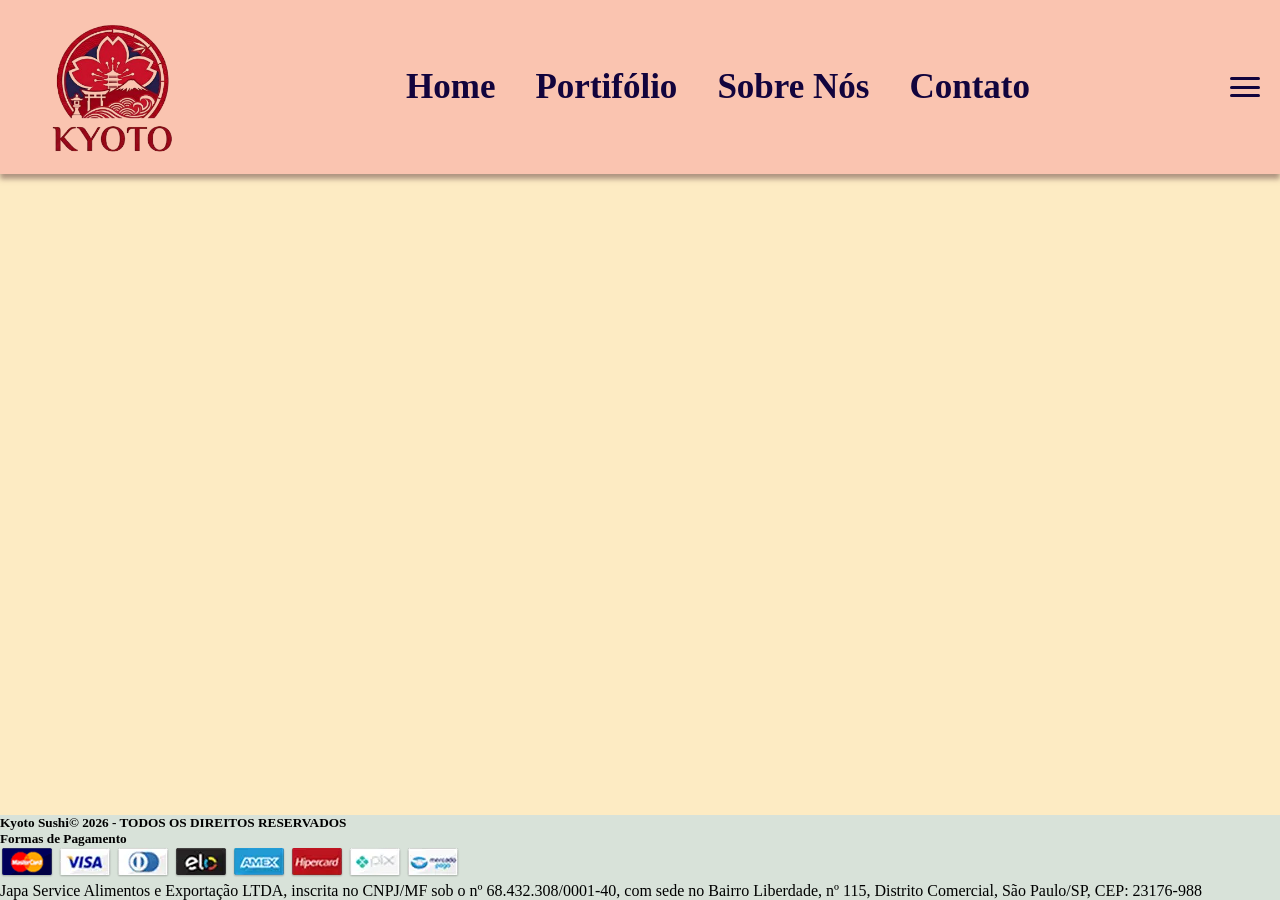
==== pages/contato.html @ 88096139 "feat: padronizando todas as paginas" ====
<!DOCTYPE html>
<html lang="en">
<head>
    <meta charset="UTF-8">
    <meta name="viewport" content="width=device-width, initial-scale=1.0">
    <link rel="stylesheet" href="../src/css/contato.css">
    <title>Contato</title>
</head>
<body>
    <header>
        <img src="../src/assets/logo.png" alt="logo" id="logo">
        <nav class="nav-links" id="links">
            <ul>
                <li><a href="../index.html">Home</a></li>
                <li><a href="../pages/portifolio.html">Portifólio</a></li>
                <li><a href="../pages/sobre.html">Sobre Nós</a></li>
                <li><a href="../pages/contato.html">Contato</a></li>
            </ul>
        </nav>
                        <!-- MENU HAMBURGER -->
        <div class="menu-hamburguer" id="menu-icone">
            <span></span>
            <span></span>
            <span></span>
        </div>
    </header>
    <main>
    

    </main>
    <footer>
        <h5>Kyoto Sushi© 2026 - TODOS OS DIREITOS RESERVADOS</h5>
        <h5>Formas de Pagamento</h5>
        <img src="../src/assets/pag1.png">
        <img src="../src/assets/pag2.webp">
        <img src="../src/assets/pag3.webp">
        <img src="../src/assets/pag4.webp">
        <img src="../src/assets/pag5.webp">
        <img src="../src/assets/pag6.webp">
        <img src="../src/assets/pag7.webp">
        <img src="../src/assets/pag8.webp">
        <p>Japa Service Alimentos e Exportação LTDA, inscrita no CNPJ/MF sob o nº 68.432.308/0001-40, com sede no Bairro Liberdade, nº 115, Distrito Comercial, São Paulo/SP, CEP: 23176-988</p>
    </footer>

    <script src="../src/js/script.js"></script>
</body>
</html>
---- src/css/contato.css ----
:root{
    --color1: #504821;
    --color2: #ff0000;
    --color3: rgba(248, 159, 159, 0.507);
    --color4: rgba(99, 64, 64, 0.507);
    --color5: #d8e2d9;
    --color6: #000000;
    --color7: #12043d;
}

*{
    margin: 0;
    padding: 0;
}

body{
    background-color: rgb(253, 235, 195);
    font-family: 'Times New Roman', Times, serif;
    min-height: 100vh;
    display: flex;
    flex-direction: column;
}

main{
    flex: 1;
}

header{
    background:var(--color3);
    padding:20px;
    display:flex;
    justify-content:space-between;
    align-items:center;
    box-shadow:0 5px 5px var(--color4);
}

#logo{
    width: 15%;
}

header nav ul{
    display:flex;
    gap:40px;
    list-style:none;
}

header nav ul li a{
    font-size: 35px;
}

header nav ul li a:hover{
    color:var(--color2);
}

.nav-links {
  display: flex;
  flex-grow: 1; 
  justify-content: center;
  gap: 20px; 
}

.nav-links a {
    text-decoration: none;
    color: var(--color7);
    font-weight:800;
}

footer{
    background-color: var(--color5);
}

.menu-hamburguer{
    display:flex;
    flex-direction:column;
    justify-content:space-around;
    width:30px;
    height:25px;
    cursor:pointer;
    z-index:1000;
}

.menu-hamburguer span{
    width:100%;
    height:3px;
    background:var(--color7);
    border-radius:10px;
    transition:0.3s;

}


@media(max-width:768px){
    header{
        position:relative;
    }
    .menu-hamburguer{
        display:flex;
        position:relative;
        z-index:1002;
    }
    nav{
        display:none !important;
        position:absolute;
        top:80px;
        left:0;
        width:100%;
        background:var(--color5);
        flex-direction:column;
        padding:20px;
        z-index:1001;
        border-radius:20px;
        box-shadow: 0 20px 30px rgba(0,0,0,0.2);
    }
    nav.active{
        display:flex !important;
    }
    nav ul{
        flex-direction:column;
        align-items:center;
        gap:20px;
    }
    /* EFEITO PARA TRANSFORMAR O HAMBURGUER EM X */
    .open span:nth-child(1){transform:rotate(45deg) translate(5px,5px);}
    .open span:nth-child(2){opacity:0;}
    .open span:nth-child(3){transform:rotate(-45deg) translate(7px, -7px);}
}
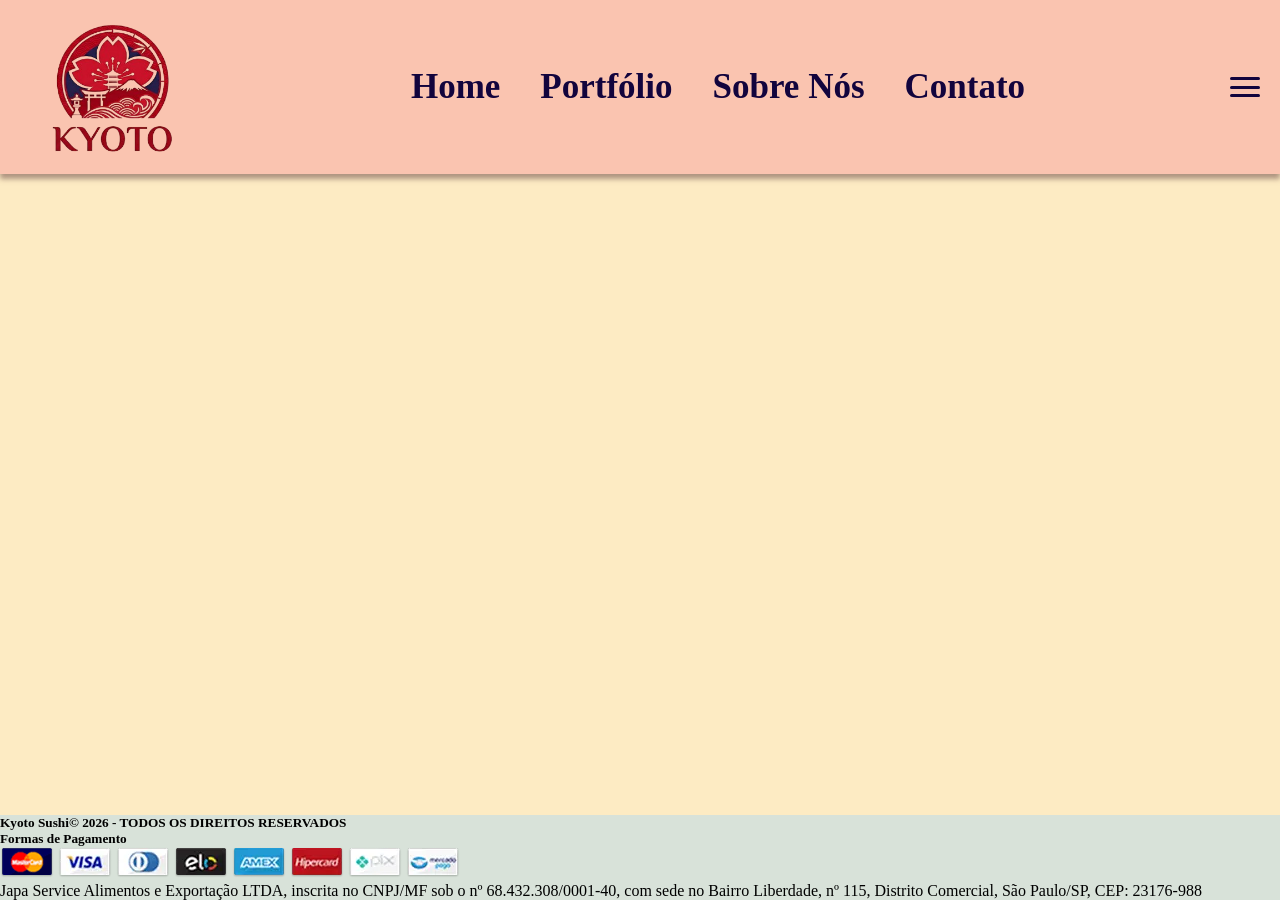
==== commit ba6215e9: "feat: criação de cards na pagina portifolio" ====
--- a/pages/contato.html
+++ b/pages/contato.html
@@ -12,7 +12,7 @@
         <nav class="nav-links" id="links">
             <ul>
                 <li><a href="../index.html">Home</a></li>
-                <li><a href="../pages/portifolio.html">Portifólio</a></li>
+                <li><a href="../pages/portfolio.html">Portfólio</a></li>
                 <li><a href="../pages/sobre.html">Sobre Nós</a></li>
                 <li><a href="../pages/contato.html">Contato</a></li>
             </ul>
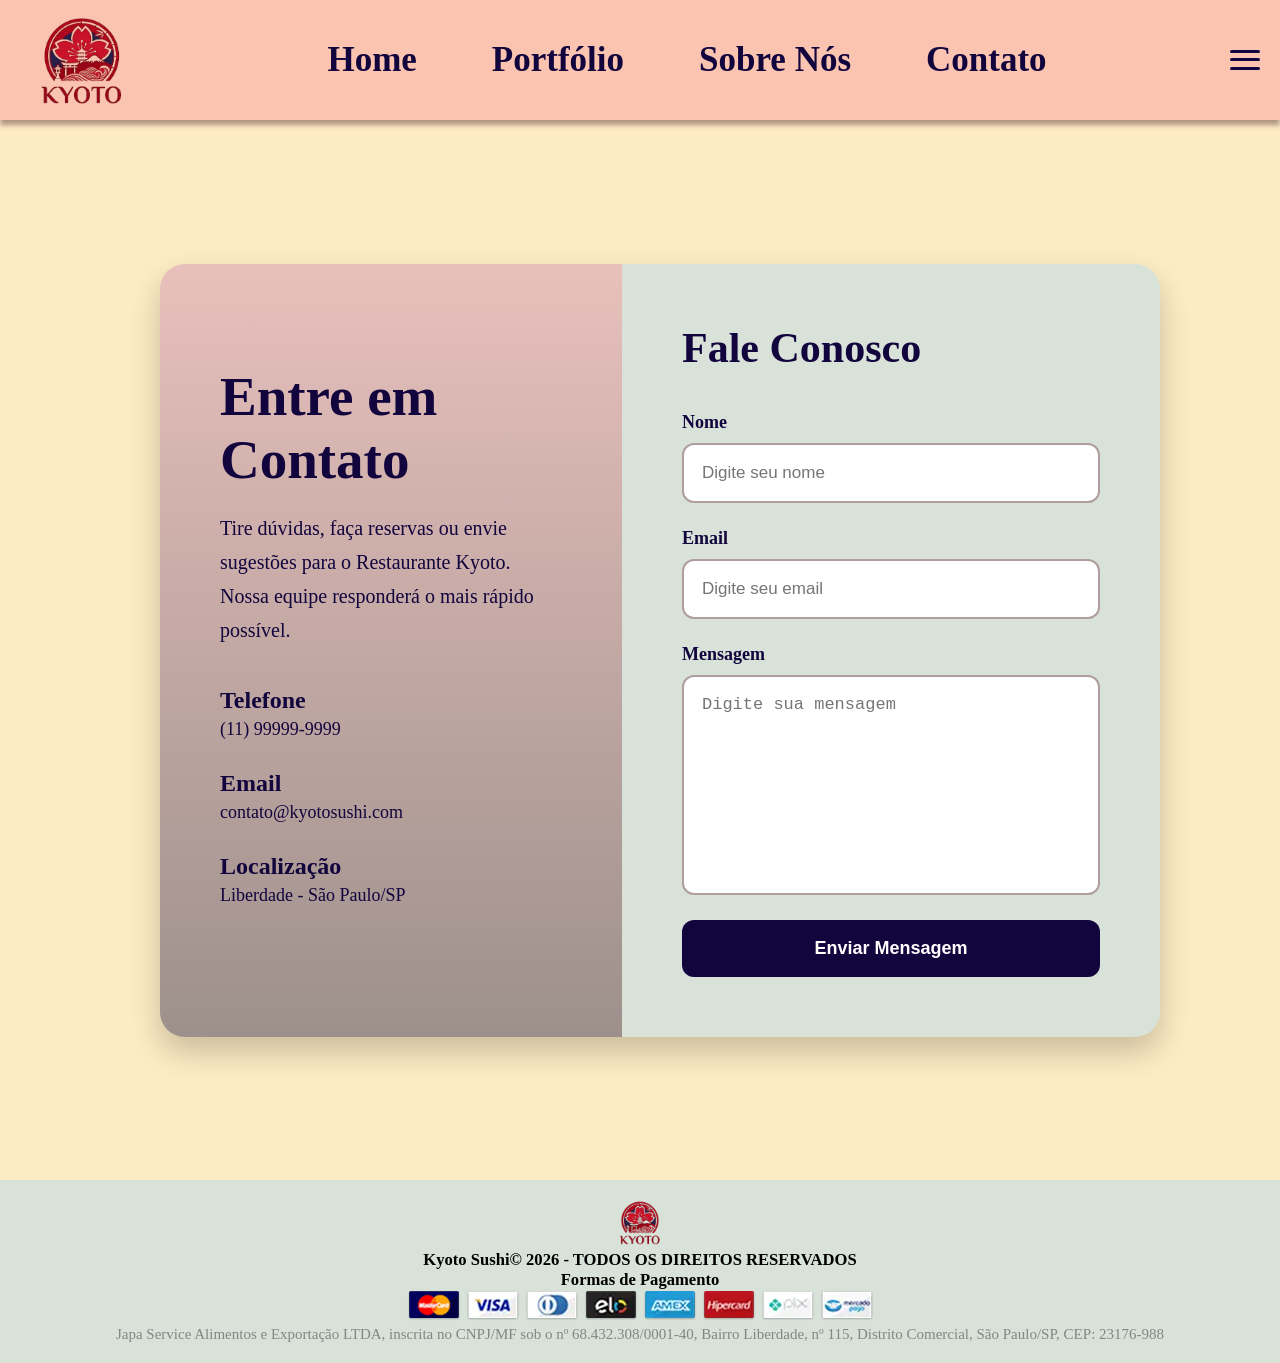
==== commit a7070728: "feat: criação formulario contato" ====
--- a/pages/contato.html
+++ b/pages/contato.html
@@ -24,11 +24,81 @@
             <span></span>
         </div>
     </header>
-    <main>
-    
+    <main class="contato-main">
+
+        <section class="contato-container">
+
+            <!-- TEXTO -->
+
+            <div class="contato-info">
+
+                <h1>Entre em Contato</h1>
+
+                <p>
+                    Tire dúvidas, faça reservas ou envie sugestões para o
+                    Restaurante Kyoto. Nossa equipe responderá o mais rápido possível.
+                </p>
+
+                <div class="info-box">
+                    <h3>Telefone</h3>
+                    <span>(11) 99999-9999</span>
+                </div>
+
+                <div class="info-box">
+                    <h3>Email</h3>
+                    <span>contato@kyotosushi.com</span>
+                </div>
+
+                <div class="info-box">
+                    <h3>Localização</h3>
+                    <span>Liberdade - São Paulo/SP</span>
+                </div>
+
+            </div>
+
+            <!-- FORMULÁRIO -->
+
+            <div class="form-container">
+
+                <form>
+
+                    <h2>Fale Conosco</h2>
+
+                    <div class="input-box">
+
+                        <label>Nome</label>
+
+                        <input type="text" placeholder="Digite seu nome">
+
+                    </div>
+
+                    <div class="input-box">
+
+                        <label>Email</label>
+
+                        <input type="email" placeholder="Digite seu email">
+
+                    </div>
+
+                    <div class="input-box">
+
+                        <label>Mensagem</label>
+
+                        <textarea placeholder="Digite sua mensagem"></textarea>
+
+                    </div>
+
+                    <button type="submit">Enviar Mensagem</button>
+
+                </form>
+
+            </div>
+
+        </section>
 
     </main>
     <footer>
+        <img src="../src/assets/logo.png" alt="logo" id="imgfooter">
         <h5>Kyoto Sushi© 2026 - TODOS OS DIREITOS RESERVADOS</h5>
         <h5>Formas de Pagamento</h5>
         <img src="../src/assets/pag1.png">
@@ -39,7 +109,7 @@
         <img src="../src/assets/pag6.webp">
         <img src="../src/assets/pag7.webp">
         <img src="../src/assets/pag8.webp">
-        <p>Japa Service Alimentos e Exportação LTDA, inscrita no CNPJ/MF sob o nº 68.432.308/0001-40, com sede no Bairro Liberdade, nº 115, Distrito Comercial, São Paulo/SP, CEP: 23176-988</p>
+        <p class="dados">Japa Service Alimentos e Exportação LTDA, inscrita no CNPJ/MF sob o nº 68.432.308/0001-40, Bairro Liberdade, nº 115, Distrito Comercial, São Paulo/SP, CEP: 23176-988</p>
     </footer>
 
     <script src="../src/js/script.js"></script>
--- a/src/css/contato.css
+++ b/src/css/contato.css
@@ -6,6 +6,7 @@
     --color5: #d8e2d9;
     --color6: #000000;
     --color7: #12043d;
+    --color8: #8D0D18;
 }
 
 *{
@@ -27,7 +28,8 @@
 
 header{
     background:var(--color3);
-    padding:20px;
+    height: 80px;
+    padding: 20px;
     display:flex;
     justify-content:space-between;
     align-items:center;
@@ -35,12 +37,12 @@
 }
 
 #logo{
-    width: 15%;
+    width: 10%;
 }
 
 header nav ul{
     display:flex;
-    gap:40px;
+    gap:75px;
     list-style:none;
 }
 
@@ -49,7 +51,7 @@
 }
 
 header nav ul li a:hover{
-    color:var(--color2);
+    color:var(--color8);
 }
 
 .nav-links {
@@ -67,8 +69,20 @@
 
 footer{
     background-color: var(--color5);
-}
-
+    align-items: center;
+    text-align: center;
+    gap: 20px;
+    padding: 20px;
+    font-size: 20px;
+}
+#imgfooter{
+    width:5%;
+    justify-content: center;
+}
+.dados{
+    color: rgb(133, 133, 133);
+    font-size: 15px;
+}
 .menu-hamburguer{
     display:flex;
     flex-direction:column;
@@ -89,14 +103,25 @@
 }
 
 
-@media(max-width:768px){
+@media(max-width:900px){
     header{
         position:relative;
     }
+#logo{
+    width: 20%;
+}
+#imgfooter{
+    width:10%;
+    justify-content: center;
+}
     .menu-hamburguer{
         display:flex;
         position:relative;
         z-index:1002;
+    }
+    .dados{
+    color: rgb(133, 133, 133);
+    font-size: 10px;
     }
     nav{
         display:none !important;
@@ -123,4 +148,169 @@
     .open span:nth-child(1){transform:rotate(45deg) translate(5px,5px);}
     .open span:nth-child(2){opacity:0;}
     .open span:nth-child(3){transform:rotate(-45deg) translate(7px, -7px);}
+}
+.contato-main{
+    width: 100%;
+    min-height: 100vh;
+    padding: 80px 20px;
+    display: flex;
+    justify-content: center;
+    align-items: center;
+}
+
+.contato-container{
+    width: 100%;
+    max-width: 1000px;
+    background: #d8e2d9;
+    border-radius: 25px;
+    overflow: hidden;
+    display: flex;
+    box-shadow: 0 15px 30px rgba(0,0,0,0.2);
+}
+
+
+.contato-info{
+    width: 45%;
+    background: linear-gradient(
+        180deg,
+        rgba(248, 159, 159, 0.507),
+        rgba(99, 64, 64, 0.507)
+    );
+    padding: 60px;
+    color: #12043d;
+
+    display: flex;
+    flex-direction: column;
+    justify-content: center;
+}
+
+.contato-info h1{
+    font-size: 55px;
+    margin-bottom: 20px;
+}
+
+.contato-info p{
+    font-size: 20px;
+    line-height: 1.7;
+    margin-bottom: 40px;
+}
+
+.info-box{
+    margin-bottom: 30px;
+}
+
+.info-box h3{
+    font-size: 24px;
+    margin-bottom: 5px;
+}
+
+.info-box span{
+    font-size: 18px;
+}
+
+.form-container{
+    width: 55%;
+    padding: 60px;
+    display: flex;
+    justify-content: center;
+    align-items: center;
+}
+
+form{
+    width: 100%;
+}
+
+form h2{
+    font-size: 42px;
+    color: #12043d;
+    margin-bottom: 40px;
+}
+
+.input-box{
+    display: flex;
+    flex-direction: column;
+    margin-bottom: 25px;
+}
+
+.input-box label{
+    margin-bottom: 10px;
+    font-size: 18px;
+    color: #12043d;
+    font-weight: bold;
+}
+
+.input-box input,
+.input-box textarea{
+    padding: 18px;
+    border: 2px solid rgba(99, 64, 64, 0.507);
+    border-radius: 12px;
+    background: #fff;
+    font-size: 17px;
+    outline: none;
+    transition: 0.3s;
+}
+
+.input-box input:focus,
+.input-box textarea:focus{
+    border-color: #ff0000;
+    box-shadow: 0 0 10px rgba(255,0,0,0.2);
+}
+
+textarea{
+    min-height: 180px;
+    resize: none;
+}
+
+form button{
+    width: 100%;
+    padding: 18px;
+    border: none;
+    border-radius: 12px;
+    background: #12043d;
+    color: white;
+    font-size: 18px;
+    cursor: pointer;
+    transition: 0.3s;
+    font-weight: bold;
+}
+
+form button:hover{
+    background: #ff0000;
+    transform: translateY(-3px);
+}
+
+/* RESPONSIVO */
+
+@media(max-width: 900px){
+
+    .contato-container{
+        flex-direction: column;
+        width: 80%;
+    }
+
+    .contato-info,
+    .form-container{
+        width: 80%;
+    }
+
+    .contato-info{
+        width: 400px;
+        padding: 40px;
+    }
+
+    .form-container{
+        padding: 40px;
+    }
+
+    .contato-info h1{
+        font-size: 40px;
+    }
+
+    form h2{
+        font-size: 32px;
+    }
+
+}
+html, body{
+    overflow-x: hidden;
 }
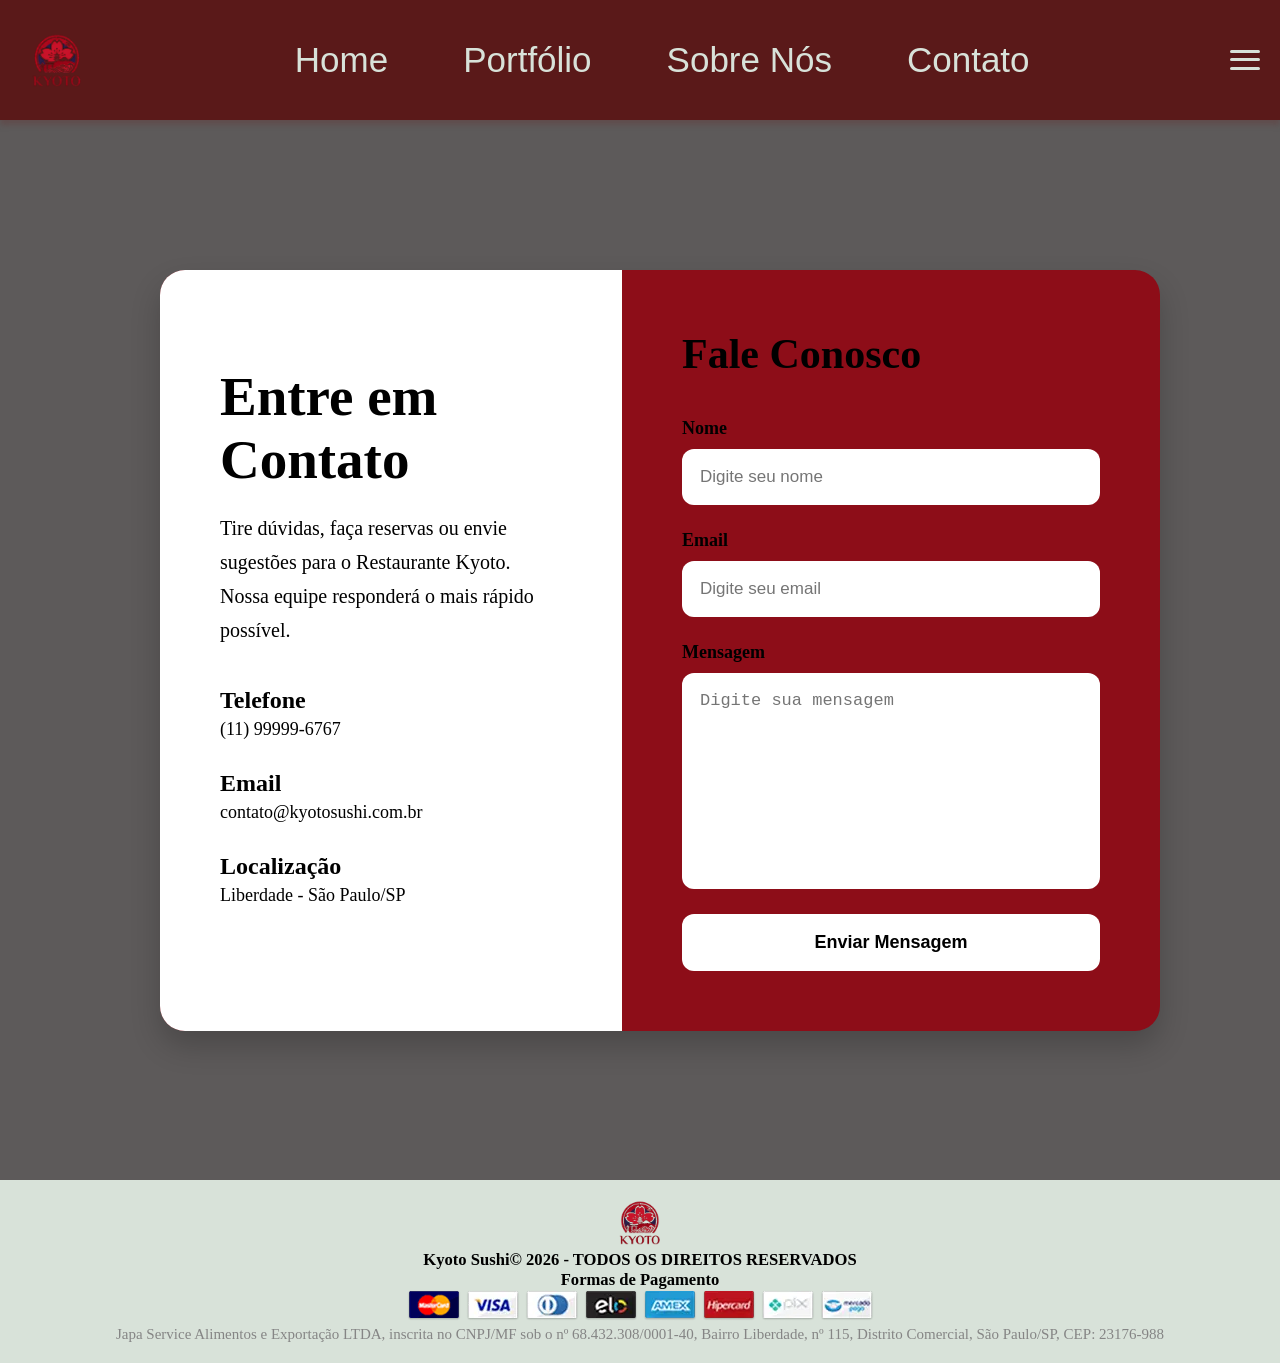
==== commit 7d9bb71b: "feat:Atualizando cards e hero" ====
--- a/pages/contato.html
+++ b/pages/contato.html
@@ -25,77 +25,50 @@
         </div>
     </header>
     <main class="contato-main">
-
         <section class="contato-container">
 
             <!-- TEXTO -->
 
             <div class="contato-info">
-
                 <h1>Entre em Contato</h1>
-
                 <p>
                     Tire dúvidas, faça reservas ou envie sugestões para o
                     Restaurante Kyoto. Nossa equipe responderá o mais rápido possível.
                 </p>
-
                 <div class="info-box">
                     <h3>Telefone</h3>
-                    <span>(11) 99999-9999</span>
+                    <span>(11) 99999-6767</span>
                 </div>
-
                 <div class="info-box">
                     <h3>Email</h3>
-                    <span>contato@kyotosushi.com</span>
+                    <span>contato@kyotosushi.com.br</span>
                 </div>
-
                 <div class="info-box">
                     <h3>Localização</h3>
                     <span>Liberdade - São Paulo/SP</span>
                 </div>
-
             </div>
 
             <!-- FORMULÁRIO -->
-
             <div class="form-container">
-
                 <form>
-
                     <h2>Fale Conosco</h2>
-
                     <div class="input-box">
-
                         <label>Nome</label>
-
                         <input type="text" placeholder="Digite seu nome">
-
                     </div>
-
                     <div class="input-box">
-
                         <label>Email</label>
-
                         <input type="email" placeholder="Digite seu email">
-
                     </div>
-
                     <div class="input-box">
-
                         <label>Mensagem</label>
-
                         <textarea placeholder="Digite sua mensagem"></textarea>
-
                     </div>
-
                     <button type="submit">Enviar Mensagem</button>
-
                 </form>
-
             </div>
-
         </section>
-
     </main>
     <footer>
         <img src="../src/assets/logo.png" alt="logo" id="imgfooter">
--- a/src/css/contato.css
+++ b/src/css/contato.css
@@ -15,9 +15,9 @@
 }
 
 body{
-    background-color: rgb(253, 235, 195);
+    background-color:rgba(71, 68, 68, 0.88);
     font-family: 'Times New Roman', Times, serif;
-    min-height: 100vh;
+    min-height: 150vh;
     display: flex;
     flex-direction: column;
 }
@@ -27,7 +27,7 @@
 }
 
 header{
-    background:var(--color3);
+    background:rgba(90, 16, 16, 0.88);
     height: 80px;
     padding: 20px;
     display:flex;
@@ -37,7 +37,7 @@
 }
 
 #logo{
-    width: 10%;
+    width: 6%;
 }
 
 header nav ul{
@@ -63,8 +63,9 @@
 
 .nav-links a {
     text-decoration: none;
-    color: var(--color7);
-    font-weight:800;
+    color: var(--color5);
+    font-weight:200;
+    font-family:'Gill Sans', 'Gill Sans MT', Calibri, 'Trebuchet MS', sans-serif;
 }
 
 footer{
@@ -96,7 +97,7 @@
 .menu-hamburguer span{
     width:100%;
     height:3px;
-    background:var(--color7);
+    background:var(--color5);
     border-radius:10px;
     transition:0.3s;
 
@@ -106,9 +107,15 @@
 @media(max-width:900px){
     header{
         position:relative;
+        display:flex;
     }
 #logo{
     width: 20%;
+}
+.nav-links a {
+    text-decoration: none;
+    color: var(--color6);
+    font-weight:800;
 }
 #imgfooter{
     width:10%;
@@ -118,6 +125,7 @@
         display:flex;
         position:relative;
         z-index:1002;
+
     }
     .dados{
     color: rgb(133, 133, 133);
@@ -126,9 +134,9 @@
     nav{
         display:none !important;
         position:absolute;
-        top:80px;
-        left:0;
-        width:100%;
+        top:120px;
+        center: 0;
+        width:75%;
         background:var(--color5);
         flex-direction:column;
         padding:20px;
@@ -156,28 +164,30 @@
     display: flex;
     justify-content: center;
     align-items: center;
+
 }
 
 .contato-container{
     width: 100%;
     max-width: 1000px;
-    background: #d8e2d9;
+    background: var(--color8);
     border-radius: 25px;
     overflow: hidden;
     display: flex;
     box-shadow: 0 15px 30px rgba(0,0,0,0.2);
+
 }
 
 
 .contato-info{
     width: 45%;
     background: linear-gradient(
-        180deg,
-        rgba(248, 159, 159, 0.507),
-        rgba(99, 64, 64, 0.507)
+        0deg,
+        rgb(255, 255, 255),
+        rgb(255, 255, 255)
     );
     padding: 60px;
-    color: #12043d;
+    color: var(--color6);
 
     display: flex;
     flex-direction: column;
@@ -187,12 +197,14 @@
 .contato-info h1{
     font-size: 55px;
     margin-bottom: 20px;
+    font-family:Georgia, 'Times New Roman', Times, serif;
 }
 
 .contato-info p{
     font-size: 20px;
     line-height: 1.7;
     margin-bottom: 40px;
+    font-family:Georgia, 'Times New Roman', Times, serif;
 }
 
 .info-box{
@@ -202,6 +214,7 @@
 .info-box h3{
     font-size: 24px;
     margin-bottom: 5px;
+    font-family:Georgia, 'Times New Roman', Times, serif;
 }
 
 .info-box span{
@@ -222,8 +235,9 @@
 
 form h2{
     font-size: 42px;
-    color: #12043d;
+    color: var(--color6);
     margin-bottom: 40px;
+    font-family:Georgia, 'Times New Roman', Times, serif;
 }
 
 .input-box{
@@ -235,16 +249,16 @@
 .input-box label{
     margin-bottom: 10px;
     font-size: 18px;
-    color: #12043d;
+    color: var(--color6);
     font-weight: bold;
 }
 
 .input-box input,
 .input-box textarea{
     padding: 18px;
-    border: 2px solid rgba(99, 64, 64, 0.507);
+    border: 2px solid (var(--color6));
     border-radius: 12px;
-    background: #fff;
+    background: #ffffff;
     font-size: 17px;
     outline: none;
     transition: 0.3s;
@@ -266,8 +280,8 @@
     padding: 18px;
     border: none;
     border-radius: 12px;
-    background: #12043d;
-    color: white;
+    background: #ffffff;
+    color: black;
     font-size: 18px;
     cursor: pointer;
     transition: 0.3s;
@@ -275,8 +289,9 @@
 }
 
 form button:hover{
-    background: #ff0000;
+    background: var(--color7);
     transform: translateY(-3px);
+    color: #ffffff;
 }
 
 /* RESPONSIVO */
@@ -304,10 +319,12 @@
 
     .contato-info h1{
         font-size: 40px;
+        font-family:Georgia, 'Times New Roman', Times, serif;
     }
 
     form h2{
         font-size: 32px;
+        font-family:Georgia, 'Times New Roman', Times, serif;
     }
 
 }
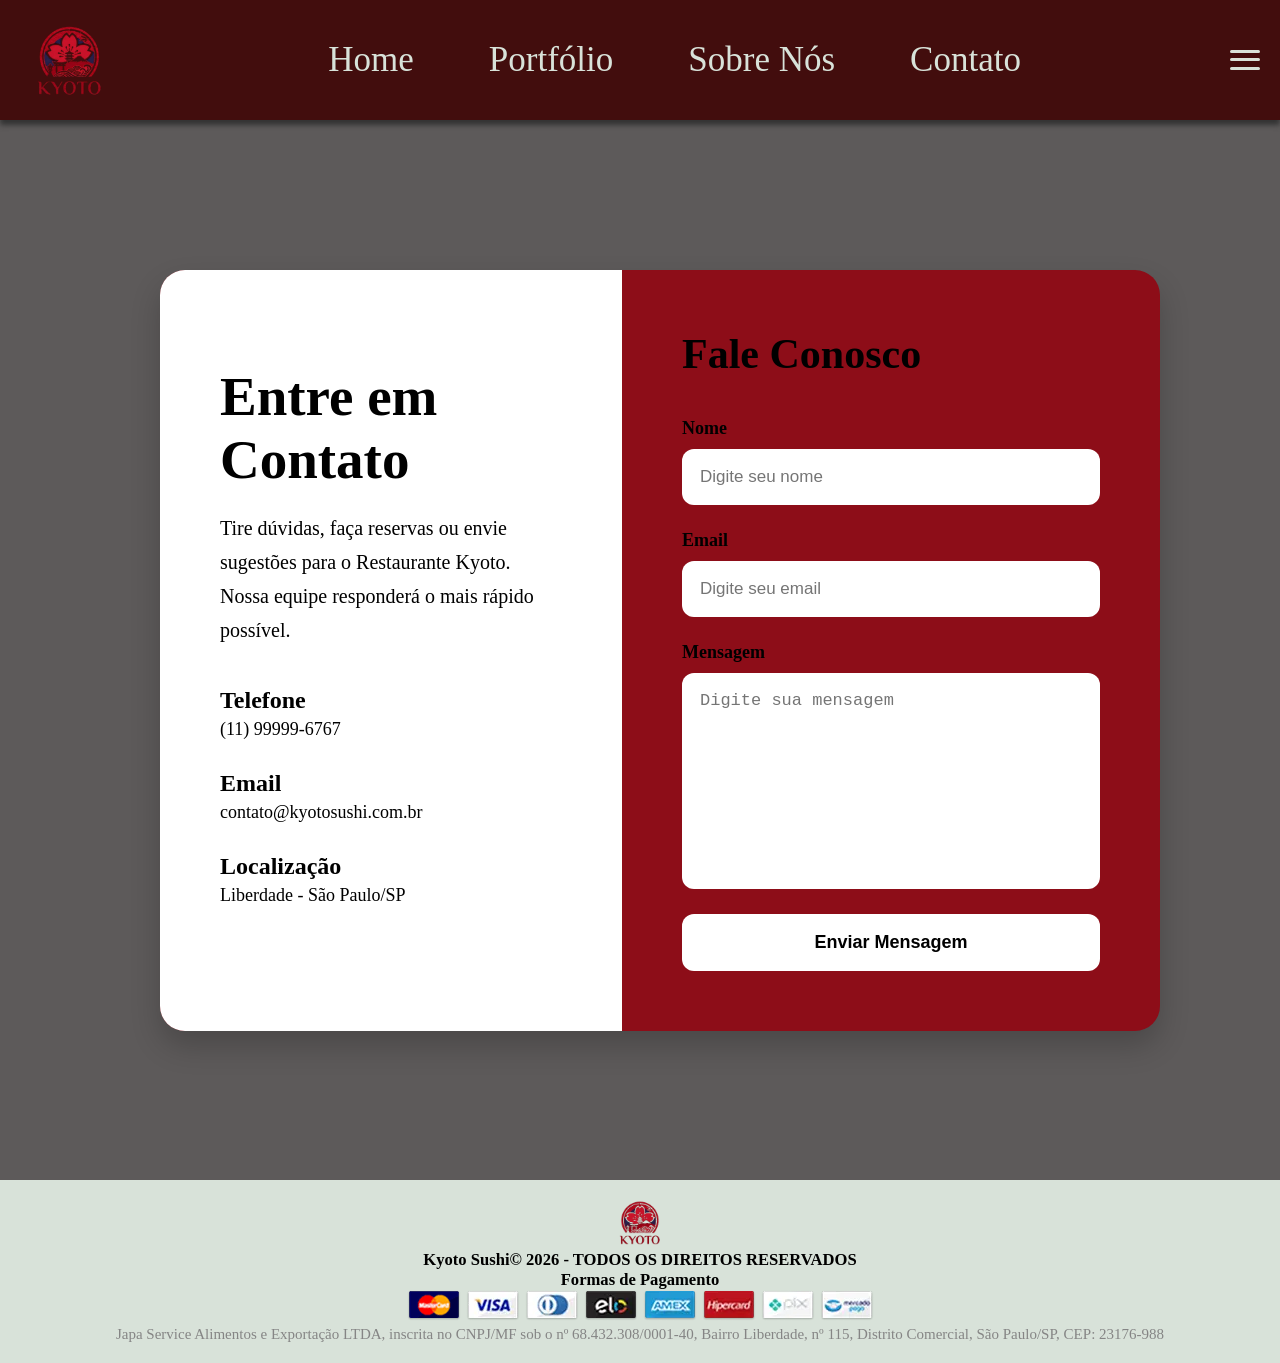
==== commit 5618c3ec: "feat: paginas home e sobre" ====
--- a/pages/contato.html
+++ b/pages/contato.html
@@ -69,6 +69,7 @@
                 </form>
             </div>
         </section>
+
     </main>
     <footer>
         <img src="../src/assets/logo.png" alt="logo" id="imgfooter">
--- a/src/css/contato.css
+++ b/src/css/contato.css
@@ -27,17 +27,17 @@
 }
 
 header{
-    background:rgba(90, 16, 16, 0.88);
+    background:rgb(66, 13, 13);
     height: 80px;
     padding: 20px;
     display:flex;
     justify-content:space-between;
     align-items:center;
-    box-shadow:0 5px 5px var(--color4);
+    box-shadow:0 5px 5px rgb(51, 51, 51);
 }
 
 #logo{
-    width: 6%;
+    width: 8%;
 }
 
 header nav ul{
@@ -64,8 +64,8 @@
 .nav-links a {
     text-decoration: none;
     color: var(--color5);
-    font-weight:200;
-    font-family:'Gill Sans', 'Gill Sans MT', Calibri, 'Trebuchet MS', sans-serif;
+    font-weight:500;
+
 }
 
 footer{
@@ -135,7 +135,8 @@
         display:none !important;
         position:absolute;
         top:120px;
-        center: 0;
+        left: 50%;
+        transform: translateX(-50%);
         width:75%;
         background:var(--color5);
         flex-direction:column;
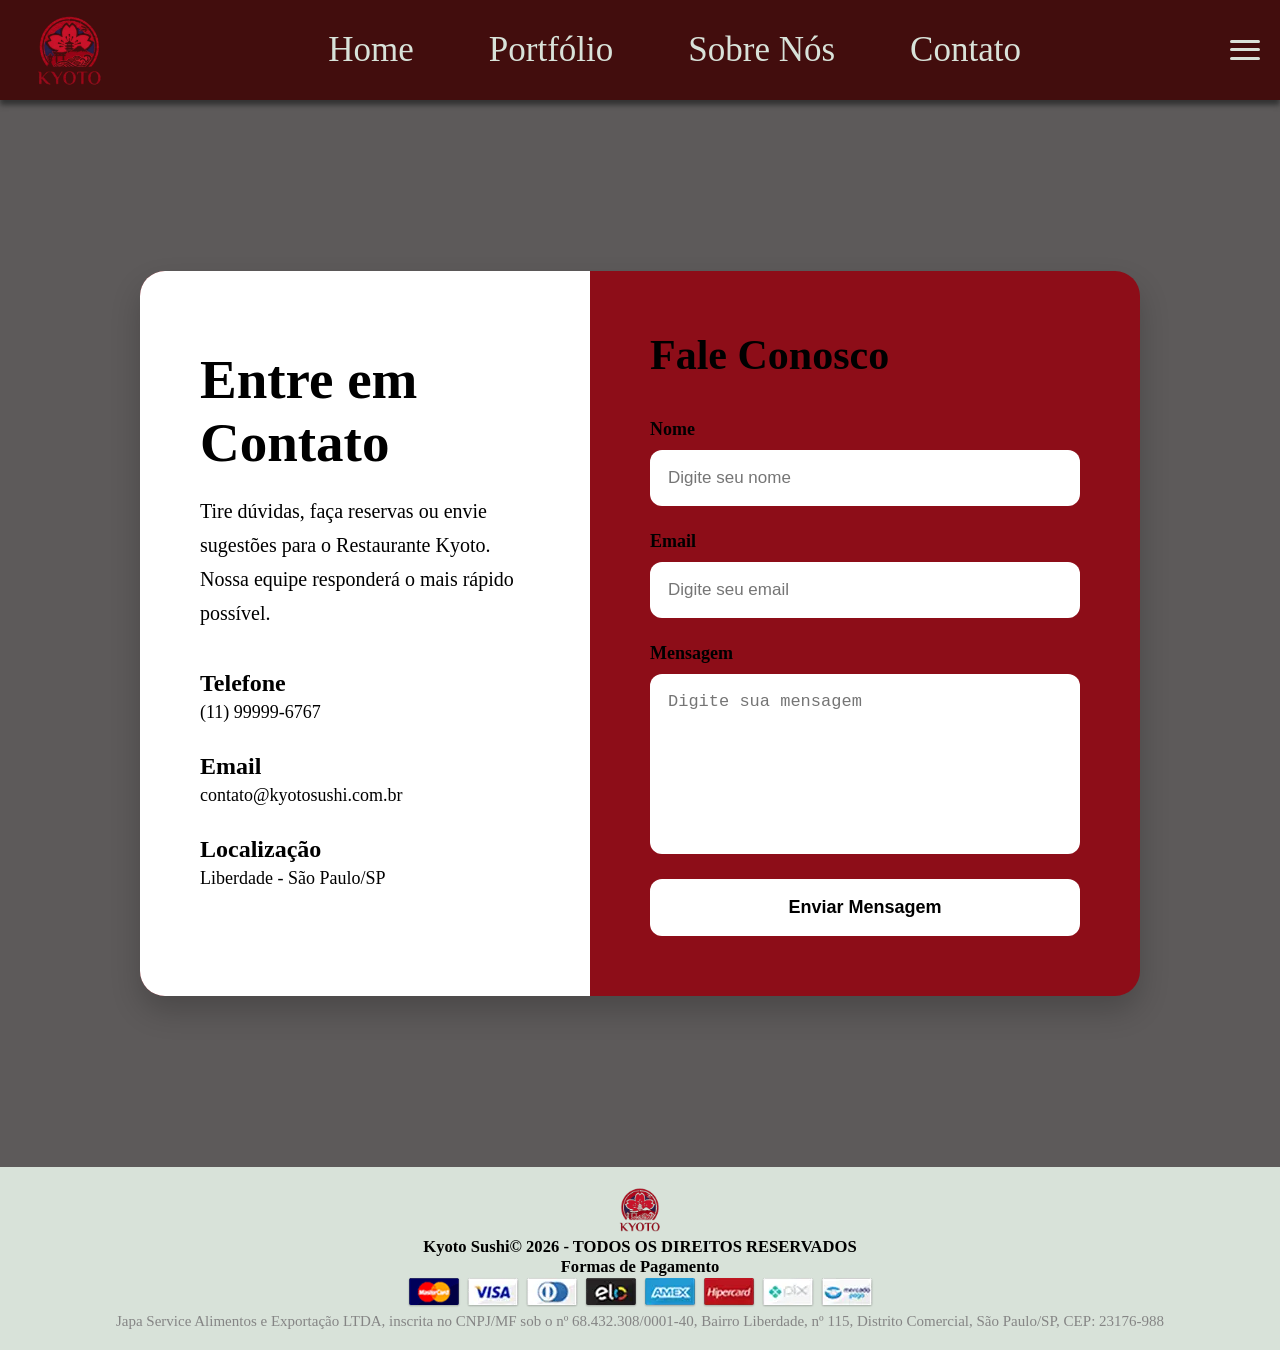
==== commit b6f1137e: "fix: Colocando as imagens dentro da pasta img" ====
--- a/pages/contato.html
+++ b/pages/contato.html
@@ -8,7 +8,7 @@
 </head>
 <body>
     <header>
-        <img src="../src/assets/logo.png" alt="logo" id="logo">
+        <img src="../src/assets/img/logo.png" alt="logo" id="logo">
         <nav class="nav-links" id="links">
             <ul>
                 <li><a href="../index.html">Home</a></li>
@@ -72,17 +72,17 @@
 
     </main>
     <footer>
-        <img src="../src/assets/logo.png" alt="logo" id="imgfooter">
+        <img src="../src/assets/img/logo.png" alt="logo" id="imgfooter">
         <h5>Kyoto Sushi© 2026 - TODOS OS DIREITOS RESERVADOS</h5>
         <h5>Formas de Pagamento</h5>
-        <img src="../src/assets/pag1.png">
-        <img src="../src/assets/pag2.webp">
-        <img src="../src/assets/pag3.webp">
-        <img src="../src/assets/pag4.webp">
-        <img src="../src/assets/pag5.webp">
-        <img src="../src/assets/pag6.webp">
-        <img src="../src/assets/pag7.webp">
-        <img src="../src/assets/pag8.webp">
+        <img src="../src/assets/img/pag1.png">
+        <img src="../src/assets/img/pag2.webp">
+        <img src="../src/assets/img/pag3.webp">
+        <img src="../src/assets/img/pag4.webp">
+        <img src="../src/assets/img/pag5.webp">
+        <img src="../src/assets/img/pag6.webp">
+        <img src="../src/assets/img/pag7.webp">
+        <img src="../src/assets/img/pag8.webp">
         <p class="dados">Japa Service Alimentos e Exportação LTDA, inscrita no CNPJ/MF sob o nº 68.432.308/0001-40, Bairro Liberdade, nº 115, Distrito Comercial, São Paulo/SP, CEP: 23176-988</p>
     </footer>
 
--- a/src/css/contato.css
+++ b/src/css/contato.css
@@ -12,6 +12,7 @@
 *{
     margin: 0;
     padding: 0;
+    box-sizing: border-box;
 }
 
 body{
@@ -28,7 +29,7 @@
 
 header{
     background:rgb(66, 13, 13);
-    height: 80px;
+    height: 100px;
     padding: 20px;
     display:flex;
     justify-content:space-between;
@@ -51,7 +52,8 @@
 }
 
 header nav ul li a:hover{
-    color:var(--color8);
+    color:rgb(46, 14, 17);
+    transition: all .2s ease-out;
 }
 
 .nav-links {
@@ -295,23 +297,25 @@
     color: #ffffff;
 }
 
-/* RESPONSIVO */
-
+/* RESPONSIVIDADE */
 @media(max-width: 900px){
 
     .contato-container{
         flex-direction: column;
-        width: 80%;
-    }
-
+        width: 90%; 
+        margin: 0 auto;
+    }
+
+    
     .contato-info,
     .form-container{
-        width: 80%;
+        width: 100%; 
+        box-sizing: border-box; 
     }
 
     .contato-info{
-        width: 400px;
         padding: 40px;
+        text-align: center;
     }
 
     .form-container{
@@ -319,16 +323,37 @@
     }
 
     .contato-info h1{
-        font-size: 40px;
-        font-family:Georgia, 'Times New Roman', Times, serif;
+        font-size: 36px; 
+    }
+
+    .contato-info p {
+        font-size: 18px;
+        margin-bottom: 20px;
     }
 
     form h2{
         font-size: 32px;
-        font-family:Georgia, 'Times New Roman', Times, serif;
-    }
-
-}
-html, body{
-    overflow-x: hidden;
-}+        text-align: center;
+    }
+    
+    
+    .info-box {
+        margin-bottom: 20px;
+    }
+}
+
+
+@media(max-width: 480px){
+    .contato-info h1 {
+        font-size: 28px;
+    }
+    
+    .form-container {
+        padding: 20px;
+    }
+    
+    .input-box input,
+    .input-box textarea {
+        padding: 12px;
+    }
+}
